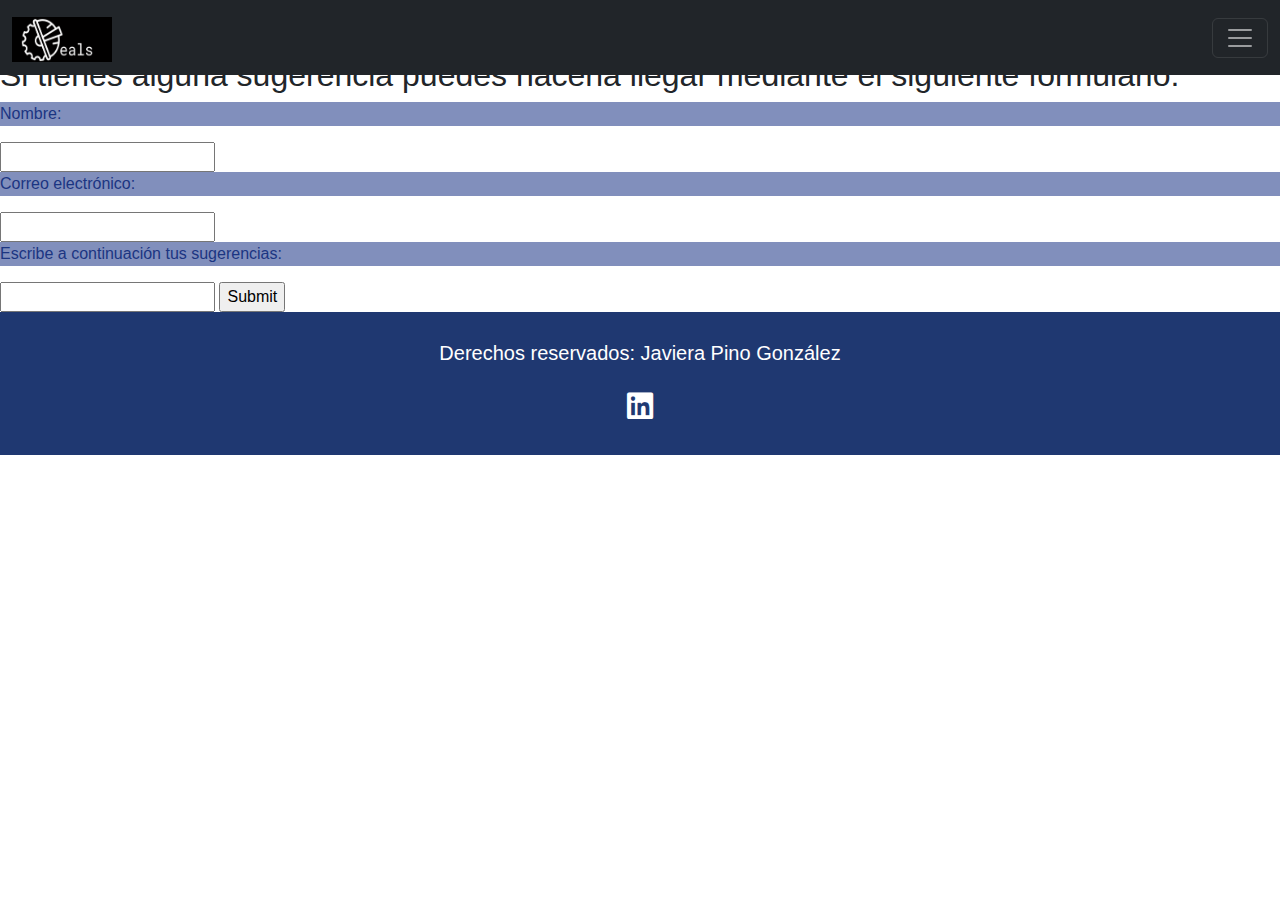
==== pages/contacto.html @ fc63d0df "first commit" ====
<!DOCTYPE html>
<html lang="en">
<head>
    <meta charset="UTF-8">
    <meta name="viewport" content="width=device-width, initial-scale=1.0">
    <title> Contacto </title>
    <!-- Estilos -->
    <link rel="stylesheet" href="../css/style.css">
    <link rel="stylesheet" href="https://cdnjs.cloudflare.com/ajax/libs/font-awesome/6.0.0-beta3/css/all.min.css">
</head>
</head>
<body>
    <link href="https://cdn.jsdelivr.net/npm/bootstrap@5.3.3/dist/css/bootstrap.min.css" rel="stylesheet" integrity="sha384-QWTKZyjpPEjISv5WaRU9OFeRpok6YctnYmDr5pNlyT2bRjXh0JMhjY6hW+ALEwIH" crossorigin="anonymous">
</head>
<body>
    <script src="https://cdn.jsdelivr.net/npm/bootstrap@5.3.3/dist/js/bootstrap.bundle.min.js" integrity="sha384-YvpcrYf0tY3lHB60NNkmXc5s9fDVZLESaAA55NDzOxhy9GkcIdslK1eN7N6jIeHz" crossorigin="anonymous"></script>
    <!-- Menu -->
    <header>
        <nav class="navbar navbar-dark bg-dark fixed-top">
            <div class="container-fluid">
              <a class="navbar-brand" href="index.html"><img src="../images/logo.png" alt="Logo" width="100" height="45" class="d-inline-block align-text-top">
              </a>
              <button class="navbar-toggler" type="button" data-bs-toggle="offcanvas" data-bs-target="#offcanvasDarkNavbar" aria-controls="offcanvasDarkNavbar" aria-label="Toggle navigation">
                <span class="navbar-toggler-icon"></span>
              </button>
              <div class="offcanvas offcanvas-end text-bg-dark" tabindex="-1" id="offcanvasDarkNavbar" aria-labelledby="offcanvasDarkNavbarLabel">
                <div class="offcanvas-header">
                  <h5 class="offcanvas-title" id="offcanvasDarkNavbarLabel">Menú</h5>
                  <button type="button" class="btn-close btn-close-white" data-bs-dismiss="offcanvas" aria-label="Close"></button>
                </div>
                <div class="offcanvas-body">
                  <ul class="navbar-nav justify-content-end flex-grow-1 pe-3">
                    <li class="nav-item">
                      <a class="nav-link" href="../index.html">Inicio</a>
                    </li>
                    <li class="nav-item">
                      <a class="nav-link" href="noticias.html">Noticias</a>
                    </li>
                    <li class="nav-item">
                        <a class="nav-link" href="somos.html">Quiénes somos</a>
                    </li>
                    <li class="nav-item">
                        <a class="nav-link active" href="contacto.html">Contacto</a>
                    </li>
                    <li class="nav-item">
                        <a class="nav-link" href="ingresar.html">Ingresar</a>
                    </li>
                  </ul>
                </div>
              </div>
            </div>
          </nav> 
    </header>
    <!-- Fin Header -->
 <main>
    <h1>Contacto</h1>
    <h2>Si tienes alguna sugerencia puedes hacerla llegar mediante el siguiente formulario:</h2> 
    <p>Nombre: </p>
    <input type="text" name="Ingresa tu nombre" id="nombre_contacto"/>
    <p>Correo electrónico: </p>
    <input type="email" name="Correo electrónico" id="correo_contacto" />
    <p>Escribe a continuación tus sugerencias:
    </p>
    <input type="text" name="Sugerencias..." id="sugerencias" />
    <input type="submit">
 </main>
 <footer> 
    <p>Derechos reservados: Javiera Pino González </p>
    <a class="linkedin" href="https://www.linkedin.com/in/javiera-pino-gonzalez/" > 
        <i class="fa-brands fa-linkedin"></i>
    </a> 
</footer>
</body>
</html>
---- css/style.css ----
* {
  font-family: Verdana, sans-serif;
}
.main { display: grid;
    grid-template-rows: repeat(5, auto);
    grid-template-columns: repeat(12, 1fr);
    grid-gap: 5px;
}
p{
  color: rgb(27, 53, 130);
  background-color: rgb(129, 143, 188);
}
.titulos {
  text-align: center; 
  color: rgb(27, 53, 130);
  letter-spacing: 10px;
  padding-top: 100px;
  grid-column: 3 / 10; 
  grid-row: 1 / 1;
  border: 10px solid #1f3871;
  height: fit-content;
  }
.parrafo-index {
    grid-column: 1 / 6; 
    grid-row: 2 / 3;
    width: 100%;
    height: 60%;
    margin-left: 15%;
    margin-top: 10%;
    padding: 10%;
    text-align: justify;
    }

.img {grid-column: 7 / 13; 
      grid-row: 2 / 3;
      margin-top: 5%;
      height: 80%;
      width: 70%;
      margin-right: 10%;
  }
  .titulo-tratos{
    grid-column: 2 / 12; 
    grid-row: 3 / 3;
    color: rgb(27, 53, 130);
    border: 5px solid #1f3871;
    height: fit-content;
    font-family: Verdana, sans-serif;
    text-align: center}

  .tratos{ grid-column: 2 / 12; 
    grid-row: 3 / 4;
    margin-top: 10%;
    width: 100%;
    height: fit-content;
    padding: 5%;
    text-align: justify;
  }
  .imagen-dos-index {
      grid-column: 2 / 7; 
      grid-row: 4 / 4;
      max-height: 90%;
      width: 70%;
  }
  .imagen-tres-index {
      grid-column: 8 / 13; 
      grid-row: 4 / 4; 
      max-height: 90%;
      width: 70%;
  }
/*  Noticias  */
.img-noticia-uno, .img-noticia-dos, .img-noticia-tres {
  grid-column: 1 / 6;
  max-width: 90%;
  padding: 10%;
  margin-top: 10%;
}
.img-noticia-uno {
  grid-row: 2 / 2;
}

.img-noticia-dos {
  grid-row: 3 / 3;
}

.img-noticia-tres {
  grid-row: 4 / 4;
}
.noticia-uno, .noticia-dos, .noticia-tres {
  grid-column: 6 / 13;
  max-width: 90%;
  padding: 10%;
  max-height: 90%;
  margin-top: 10%;
  height: fit-content;
}
.noticia-uno {
  grid-row: 2 / 2;
}
.noticia-dos {
  grid-row: 3 / 3;
}
.noticia-tres {
  grid-row: 4 / 4;
}
.leer-mas-uno, .leer-mas-tres      
  {padding-top: 20%;
  font-size: 20px;
  text-align: center;
  width: 100%;
  height: 80%;
  grid-column: 4 / 10; 
  grid-row: 3/ 4
 }

.leer-mas-tres {
  grid-row: 4 / 5;
  padding-top: 65%;
  padding-left: 70%;
} 
/*  Somos  */
.parrafo-uno, .parrafo-dos, .parrafo-tres {
  font-style: normal;
  width: 100%;
  height: 95%;
  padding: 10%;
  text-align: justify;
}
.parrafo-uno {
  grid-column: 1 / 4;
  grid-row: 2 / 4;
  margin-left: 20%;
}
.parrafo-dos {
  grid-column: 5 / 8;
  grid-row: 2 / 4;
  margin-left: 10%;
}
.parrafo-tres {
  grid-column: 9 / 12;
  grid-row: 2 / 4;
}

.imagen-somos {
  grid-row: 4 / 5;
  grid-column: 5 / 9;
  height: 400px;
  margin-bottom: 10%;
}

.contacto {
  grid-row: 3 / 3;
  grid-column: 11 / 12;
  font-size: 150%;
  margin-bottom: 30%;
}

/*  Ingresar  */
.imagen-ingresar {
  grid-column: 1/8;
  grid-row: 2/5;
  width: 90%;
  padding-left: 30%;
  } 
.usuario {
  margin-top: 10% ;
  font-size: 40px;
  padding-top: 10%;
  grid-column: 8/12;
  text-align: center;
  grid-row: 2/5;
  }
.input-uno-ingresar {
  grid-column: 9/13;
  grid-row: 2/3;
  height: 100%;
  margin-top: 35%;}
.contrasena{
  font-size: 40px;
  grid-column: 8/12;
  text-align: center;
  grid-row: 3/4;
  }
.input-dos-ingresar {
  grid-column: 9/13;
  grid-row: 3/4;
  margin-top: 20%;
}

.ingresar {
  grid-column: 8/12;
  grid-row: 4/4;
  text-align: center;
  padding-top: 5%;
}
footer{
  padding: 2%;
  font-size: 20px;
  text-align: center;
  font-style: normal;
  background-color: #1f3871}
footer p {
  background-color: #1f3871;
  color: white;
}

.linkedin {
  color: white;
  text-decoration: none;
  background-color: #1f3871;
  font-size: 30px;
}
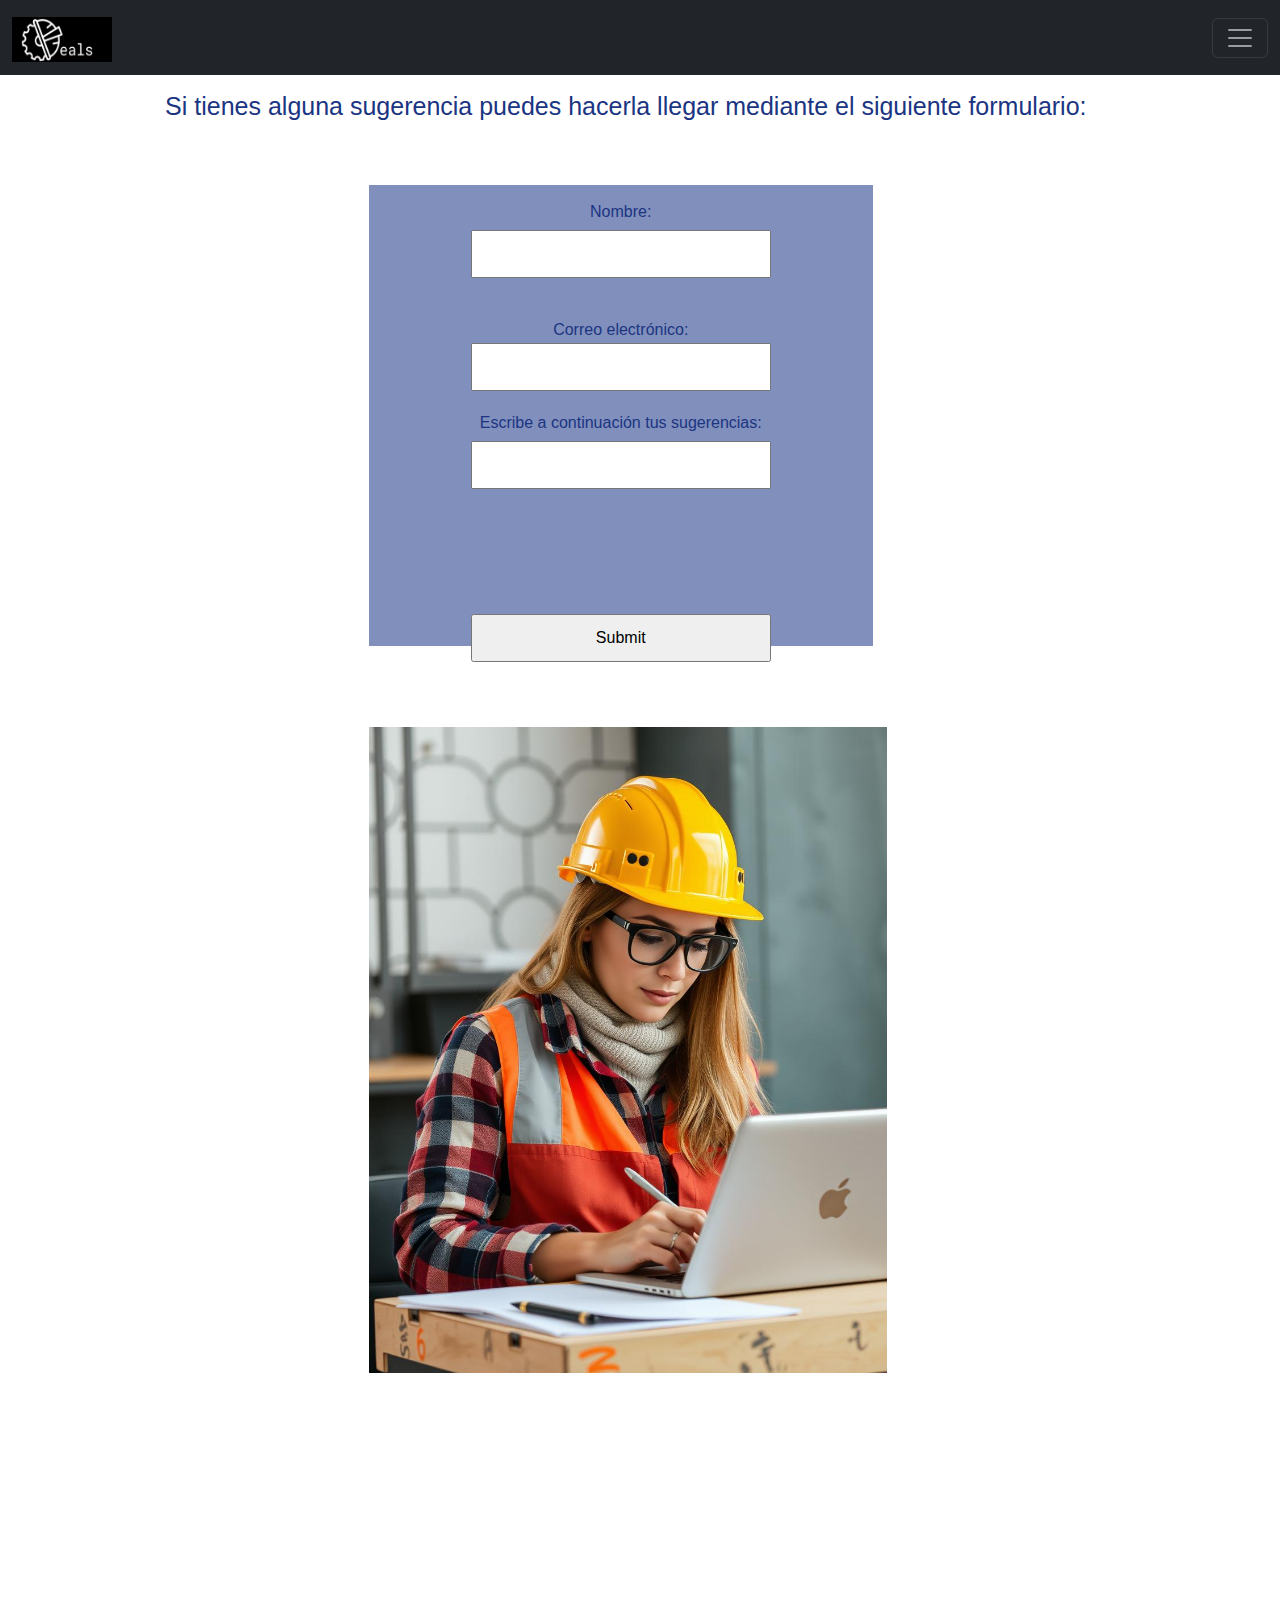
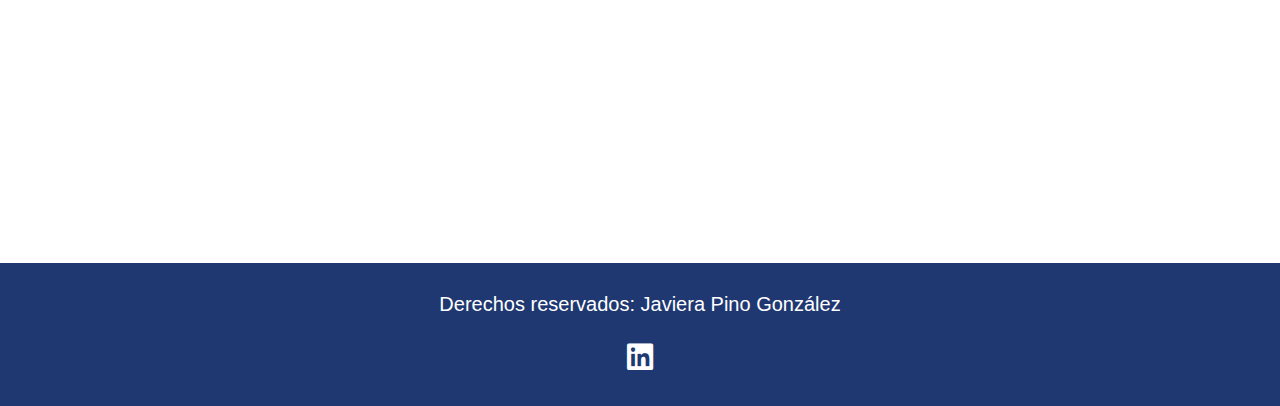
==== commit 62fd8c0b: "segunda preentrega" ====
--- a/pages/contacto.html
+++ b/pages/contacto.html
@@ -1,12 +1,15 @@
 <!DOCTYPE html>
 <html lang="en">
 <head>
-    <meta charset="UTF-8">
-    <meta name="viewport" content="width=device-width, initial-scale=1.0">
-    <title> Contacto </title>
-    <!-- Estilos -->
-    <link rel="stylesheet" href="../css/style.css">
-    <link rel="stylesheet" href="https://cdnjs.cloudflare.com/ajax/libs/font-awesome/6.0.0-beta3/css/all.min.css">
+  <meta charset="UTF-8">
+  <meta name="viewport" content="width=device-width, initial-scale=1.0">
+  <title> Contacto - Deals </title>
+  <meta name="description"content="Plataforma creada para organizar tratos en construcción en Chile">
+  <meta name="keywords"
+  content="construcción, tratos, plataforma, pagos, web, obras, contacto"> 
+ <!-- Estilos -->
+  <link rel="stylesheet" href="../css/style.css">
+  <link rel="stylesheet" href="https://cdnjs.cloudflare.com/ajax/libs/font-awesome/6.0.0-beta3/css/all.min.css">
 </head>
 </head>
 <body>
@@ -18,7 +21,7 @@
     <header>
         <nav class="navbar navbar-dark bg-dark fixed-top">
             <div class="container-fluid">
-              <a class="navbar-brand" href="index.html"><img src="../images/logo.png" alt="Logo" width="100" height="45" class="d-inline-block align-text-top">
+              <a class="navbar-brand" href="../index.html"><img src="../images/logo.png" alt="Logo" width="100" height="45" class="d-inline-block align-text-top">
               </a>
               <button class="navbar-toggler" type="button" data-bs-toggle="offcanvas" data-bs-target="#offcanvasDarkNavbar" aria-controls="offcanvasDarkNavbar" aria-label="Toggle navigation">
                 <span class="navbar-toggler-icon"></span>
@@ -52,22 +55,23 @@
           </nav> 
     </header>
     <!-- Fin Header -->
- <main>
-    <h1>Contacto</h1>
-    <h2>Si tienes alguna sugerencia puedes hacerla llegar mediante el siguiente formulario:</h2> 
-    <p>Nombre: </p>
-    <input type="text" name="Ingresa tu nombre" id="nombre_contacto"/>
-    <p>Correo electrónico: </p>
-    <input type="email" name="Correo electrónico" id="correo_contacto" />
-    <p>Escribe a continuación tus sugerencias:
-    </p>
-    <input type="text" name="Sugerencias..." id="sugerencias" />
-    <input type="submit">
- </main>
+    <main class="main-contacto">
+      <h1>Contacto</h1>
+      <img class="imagen-contacto" src="../images/contacto.png" alt="persona de la construcción escribiendo un correo electronico">
+      <h2 class="dudas">Si tienes alguna sugerencia puedes hacerla llegar mediante el siguiente formulario:</h2> 
+      <p class="nombre"> Nombre: </p>
+      <input class="input-uno" type="text" name="Ingresa tu nombre" id="nombre_contacto"/>
+      <p class="correo">Correo electrónico: </p>
+      <input class="input-dos" type="email" name="Correo electrónico" id="correo_contacto" />
+      <p class="escribe">Escribe a continuación tus sugerencias:
+      </p>
+      <input class="input-tres" type="text" name="Sugerencias..." id="sugerencias" />
+      <input class="enviar" type="submit">
+   </main>
  <footer> 
     <p>Derechos reservados: Javiera Pino González </p>
     <a class="linkedin" href="https://www.linkedin.com/in/javiera-pino-gonzalez/" > 
-        <i class="fa-brands fa-linkedin"></i>
+      <i class="fa-brands fa-linkedin"></i>
     </a> 
 </footer>
 </body>
--- a/css/style.css
+++ b/css/style.css
@@ -163,7 +163,7 @@
   } 
 .usuario {
   margin-top: 10% ;
-  font-size: 40px;
+  font-size: 30px;
   padding-top: 10%;
   grid-column: 8/12;
   text-align: center;
@@ -175,7 +175,7 @@
   height: 100%;
   margin-top: 35%;}
 .contrasena{
-  font-size: 40px;
+  font-size: 30px;
   grid-column: 8/12;
   text-align: center;
   grid-row: 3/4;
@@ -192,6 +192,70 @@
   text-align: center;
   padding-top: 5%;
 }
+
+/*  Contacto  */
+.main-contacto { display: grid;
+  grid-template-rows: repeat(8, auto);
+  grid-template-columns: repeat(12, 1fr);
+  grid-gap: 5px;
+}
+
+.imagen-contacto {
+  padding-top: 10%;
+  grid-column: 4/10;
+  grid-row: 8/8;
+  height: 59%;
+}
+.dudas {
+  grid-column: 2/12;
+  grid-row: 2/2;
+  font-size: 25px;
+  margin-top: 3%;
+  color: rgb(27, 53, 130);
+  }
+.nombre, .correo, .escribe {
+      font-style: normal;
+      text-align: center;
+      grid-column: 4 / 9; 
+      padding: 3%;
+    }
+.nombre {
+      margin-top: 10%;
+      grid-row: 3 / 8;
+    }
+  
+.correo {
+      margin-top: 4%;
+      grid-row: 5 / 5;
+    }
+
+.escribe {
+      grid-row: 6 / 6;
+    }
+.input-uno, .input-dos, .input-tres, .enviar {
+      grid-column: 5 / 8; 
+      width: 100%; 
+      padding: 10px;
+    }
+.input-uno {
+      grid-row: 4/4;
+      margin-top: 30%;
+  }
+.input-dos {
+      grid-row: 5/5;
+      margin-top: 20%;
+  }
+.input-tres {
+      grid-row: 6/6;
+      width: 100%;
+      margin-top: 15%;
+  }
+  
+.enviar {
+      grid-row: 7/7;
+      margin-top: 40%;
+      width: 100%;}  
+
 footer{
   padding: 2%;
   font-size: 20px;
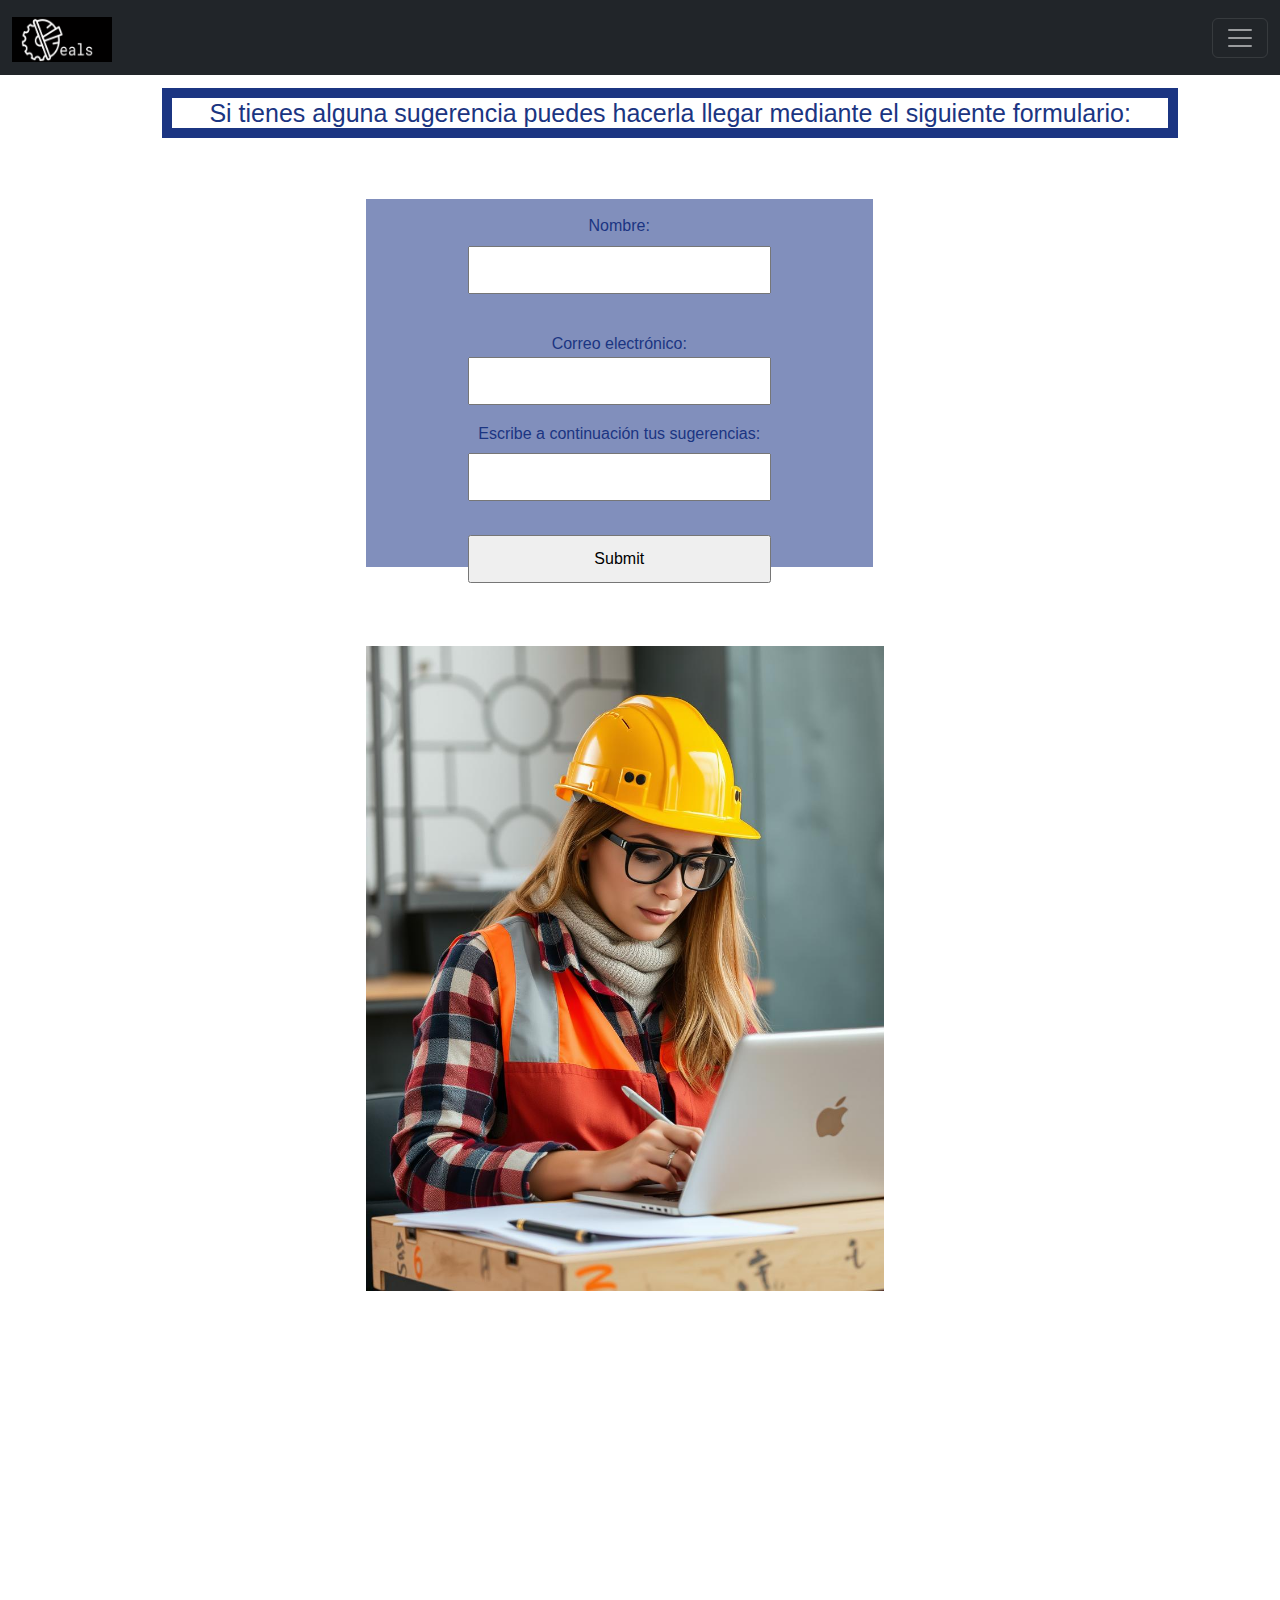
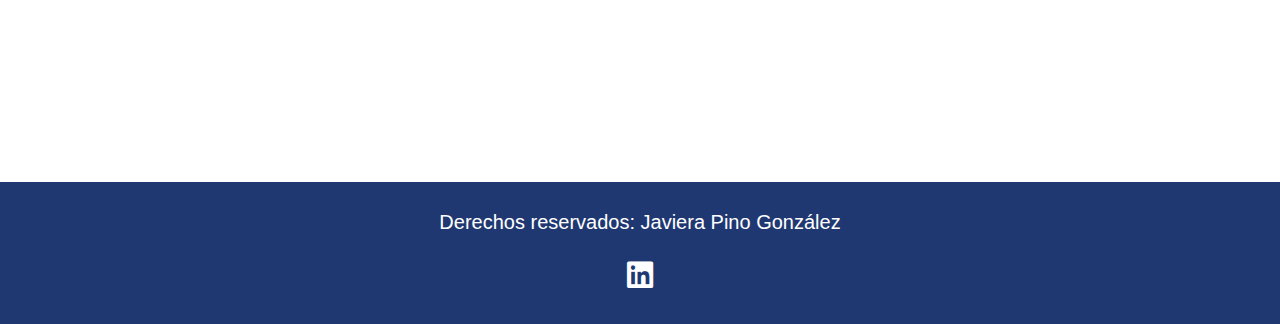
==== commit 7658a9cf: "entrega tres, scss" ====
--- a/pages/contacto.html
+++ b/pages/contacto.html
@@ -8,7 +8,7 @@
   <meta name="keywords"
   content="construcción, tratos, plataforma, pagos, web, obras, contacto"> 
  <!-- Estilos -->
-  <link rel="stylesheet" href="../css/style.css">
+  <link rel="stylesheet" href="../estilos/style.css">
   <link rel="stylesheet" href="https://cdnjs.cloudflare.com/ajax/libs/font-awesome/6.0.0-beta3/css/all.min.css">
 </head>
 </head>
--- a/estilos/style.css
+++ b/estilos/style.css
@@ -0,0 +1,593 @@
+* {
+  font-family: Verdana, sans-serif;
+}
+
+.parrafo-index {
+  grid-column: 1/6;
+  grid-row: 2/3;
+  margin-left: 15%;
+  margin-top: 10%;
+  padding: 10%;
+  text-align: justify;
+}
+@media (max-width: 768px) {
+  .parrafo-index {
+    width: 90%;
+    grid-column: 1/12;
+    grid-row: 2/2;
+  }
+}
+
+.tratos {
+  grid-column: 2/12;
+  grid-row: 3/4;
+  margin-top: 10%;
+  width: 100%;
+  height: -moz-fit-content;
+  height: fit-content;
+  padding: 5%;
+  text-align: justify;
+}
+@media (max-width: 768px) {
+  .tratos {
+    width: 90%;
+    grid-column: 1/12;
+    grid-row: 4/4;
+    margin-left: 15%;
+  }
+}
+
+.img {
+  grid-column: 8/13;
+  grid-row: 2/3;
+  margin-top: 5%;
+  height: 80%;
+  width: 70%;
+  margin-right: 10%;
+}
+@media (max-width: 768px) {
+  .img {
+    width: 0%;
+  }
+}
+
+.imagen-dos-index {
+  grid-column: 2/7;
+  grid-row: 4/4;
+  max-height: 90%;
+  width: 70%;
+}
+@media (max-width: 768px) {
+  .imagen-dos-index {
+    width: 70%;
+    margin-left: 20%;
+    grid-column: 1/13;
+    grid-row: 5/5;
+  }
+}
+
+.imagen-tres-index {
+  grid-column: 8/13;
+  grid-row: 4/4;
+  max-height: 90%;
+  width: 70%;
+}
+@media (max-width: 768px) {
+  .imagen-tres-index {
+    width: 0%;
+  }
+}
+
+.animacion {
+  color: aquamarine;
+  text-align: center;
+  animation-name: zoomzoom;
+  animation-iteration-count: infinite;
+  animation-duration: 4s;
+  animation-delay: 1s;
+  grid-row: 5/6;
+  grid-column: 4/10;
+}
+
+@keyframes zoomzoom {
+  0% {
+    color: rgb(27, 53, 130);
+  }
+  25% {
+    color: aquamarine;
+    transform: rotate 45deg;
+  }
+  50% {
+    color: rgb(27, 53, 130);
+    transform: rotate 90deg;
+  }
+  75% {
+    color: aquamarine;
+    transform: scaleX(3);
+  }
+  100% {
+    color: rgb(129, 143, 188);
+  }
+}
+.img-noticia-uno, .img-noticia-dos, .img-noticia-tres {
+  grid-column: 1/6;
+  max-width: 90%;
+  padding: 10%;
+  margin-top: 10%;
+}
+@media (max-width: 768px) {
+  .img-noticia-uno, .img-noticia-dos, .img-noticia-tres {
+    width: 100%;
+    grid-column: 2/13;
+  }
+}
+
+.img-noticia-uno {
+  grid-row: 2/2;
+}
+@media (max-width: 768px) {
+  .img-noticia-uno {
+    grid-row: 2/2;
+  }
+}
+
+.img-noticia-dos {
+  grid-row: 3/3;
+}
+@media (max-width: 768px) {
+  .img-noticia-dos {
+    grid-row: 4/4;
+  }
+}
+
+.img-noticia-tres {
+  grid-row: 4/4;
+}
+@media (max-width: 768px) {
+  .img-noticia-tres {
+    grid-row: 6/6;
+  }
+}
+
+.noticia-uno, .noticia-dos, .noticia-tres {
+  grid-column: 6/13;
+  max-width: 90%;
+  padding: 10%;
+  max-height: 90%;
+  margin-top: 10%;
+  height: -moz-fit-content;
+  height: fit-content;
+}
+@media (max-width: 768px) {
+  .noticia-uno, .noticia-dos, .noticia-tres {
+    width: 90%;
+    grid-column: 1/12;
+    margin-left: 15%;
+  }
+}
+
+.noticia-uno {
+  grid-row: 2/2;
+}
+@media (max-width: 768px) {
+  .noticia-uno {
+    width: 90%;
+    grid-row: 3/3;
+  }
+}
+
+.noticia-dos {
+  grid-row: 3/3;
+}
+@media (max-width: 768px) {
+  .noticia-dos {
+    width: 90%;
+    grid-row: 5/5;
+  }
+}
+
+.noticia-tres {
+  grid-row: 4/4;
+}
+@media (max-width: 768px) {
+  .noticia-tres {
+    width: 90%;
+    grid-row: 7/7;
+  }
+}
+
+.leer-mas-uno, .leer-mas-tres {
+  font-size: 20px;
+  padding-top: 65%;
+  padding-left: 70%;
+  text-align: center;
+  width: 100%;
+  height: 80%;
+  grid-column: 4/10;
+  grid-row: 2/3;
+}
+
+.leer-mas-tres {
+  grid-row: 4/5;
+}
+
+.parrafo-uno, .parrafo-dos, .parrafo-tres {
+  font-style: normal;
+  width: 100%;
+  height: 95%;
+  padding: 10%;
+  text-align: justify;
+}
+@media (max-width: 768px) {
+  .parrafo-uno, .parrafo-dos, .parrafo-tres {
+    width: 90%;
+  }
+}
+
+.parrafo-uno {
+  grid-column: 1/4;
+  grid-row: 2/4;
+  margin-left: 20%;
+}
+@media (max-width: 768px) {
+  .parrafo-uno {
+    grid-row: 2/2;
+    grid-column: 2/12;
+    margin-left: 10%;
+  }
+}
+
+.parrafo-dos {
+  grid-column: 5/8;
+  grid-row: 2/4;
+  margin-left: 10%;
+}
+@media (max-width: 768px) {
+  .parrafo-dos {
+    grid-row: 3/3;
+    grid-column: 2/12;
+  }
+}
+
+.parrafo-tres {
+  grid-column: 9/12;
+  grid-row: 2/4;
+}
+@media (max-width: 768px) {
+  .parrafo-tres {
+    grid-row: 4/4;
+    grid-column: 2/12;
+    margin-left: 10%;
+  }
+}
+
+.imagen-somos {
+  grid-row: 4/5;
+  grid-column: 5/9;
+  height: 400px;
+  margin-bottom: 10%;
+}
+@media (max-width: 768px) {
+  .imagen-somos {
+    grid-row: 5/5;
+    grid-column: 2/12;
+    margin-left: 10%;
+  }
+}
+
+.contacto {
+  grid-row: 3/3;
+  grid-column: 11/12;
+  font-size: 150%;
+  margin-bottom: 30%;
+}
+
+.main-contacto {
+  display: grid;
+  grid-template-rows: repeat(8, auto);
+  grid-template-columns: repeat(12, 1fr);
+  grid-gap: 2px;
+}
+@media (max-width: 768px) {
+  .main-contacto {
+    grid-template-rows: auto;
+    grid-template-columns: repeat(6, auto);
+  }
+}
+
+.imagen-contacto {
+  padding-top: 10%;
+  grid-column: 4/10;
+  grid-row: 8/8;
+  height: 59%;
+}
+@media (max-width: 768px) {
+  .imagen-contacto {
+    height: 0%;
+  }
+}
+
+.dudas {
+  grid-column: 2/12;
+  grid-row: 2/2;
+  font-size: 25px;
+  margin-top: 3%;
+  color: rgb(27, 53, 130);
+}
+@media (max-width: 768px) {
+  .dudas {
+    font-size: 20px;
+    grid-column: 1/7;
+  }
+}
+
+.nombre, .correo, .escribe {
+  font-style: normal;
+  text-align: center;
+  grid-column: 4/9;
+  padding: 3%;
+}
+@media (max-width: 768px) {
+  .nombre, .correo, .escribe {
+    grid-column: 1/7;
+  }
+}
+
+.nombre {
+  margin-top: 10%;
+  grid-row: 3/8;
+}
+@media (max-width: 768px) {
+  .nombre {
+    grid-row: 3;
+  }
+}
+
+.correo {
+  margin-top: 4%;
+  grid-row: 5;
+}
+@media (max-width: 768px) {
+  .correo {
+    grid-row: 5;
+  }
+}
+
+.escribe {
+  grid-row: 6;
+}
+@media (max-width: 768px) {
+  .escribe {
+    grid-row: 7;
+  }
+}
+
+.input-uno, .input-dos, .input-tres, .enviar {
+  grid-column: 5/8;
+  width: 100%;
+  padding: 10px;
+}
+@media (max-width: 768px) {
+  .input-uno, .input-dos, .input-tres, .enviar {
+    grid-column: 1/7;
+  }
+}
+
+.input-uno {
+  grid-row: 4;
+  margin-top: 6rem;
+}
+@media (max-width: 768px) {
+  .input-uno {
+    grid-row: 4;
+  }
+}
+
+.input-dos {
+  grid-row: 5;
+  margin-top: 20%;
+}
+@media (max-width: 768px) {
+  .input-dos {
+    grid-row: 6;
+  }
+}
+
+.input-tres {
+  grid-row: 6;
+  width: 100%;
+  margin-top: 15%;
+}
+@media (max-width: 768px) {
+  .input-tres {
+    grid-row: 8/8;
+  }
+}
+
+.enviar {
+  grid-row: 7;
+  margin-top: 2rem;
+  width: 100%;
+}
+@media (max-width: 768px) {
+  .enviar {
+    grid-row: 9;
+    width: auto;
+  }
+}
+
+.imagen-ingresar {
+  grid-column: 1/8;
+  grid-row: 2/5;
+  width: 90%;
+  padding-left: 30%;
+}
+@media (max-width: 768px) {
+  .imagen-ingresar {
+    grid-column: 1/-1;
+    grid-row: 8;
+    padding-left: 0;
+    width: 100%;
+  }
+}
+
+.usuario {
+  margin-top: 10%;
+  font-size: 30px;
+  padding-top: 10%;
+  grid-column: 8/12;
+  text-align: center;
+  grid-row: 2/5;
+}
+@media (max-width: 768px) {
+  .usuario {
+    grid-column: 1/-1;
+    grid-row: 2;
+    margin-top: 20px;
+    font-size: 20px;
+  }
+}
+
+.input-uno-ingresar {
+  grid-column: 9/13;
+  grid-row: 2/3;
+  height: 100%;
+  margin-top: 35%;
+}
+@media (max-width: 768px) {
+  .input-uno-ingresar {
+    grid-column: 1/-1;
+    grid-row: 3;
+    margin-top: 0;
+    height: auto;
+  }
+}
+
+.contrasena {
+  font-size: 30px;
+  grid-column: 8/12;
+  text-align: center;
+  grid-row: 3/4;
+}
+@media (max-width: 768px) {
+  .contrasena {
+    grid-column: 1/-1;
+    grid-row: 4;
+    font-size: 20px;
+  }
+}
+
+.input-dos-ingresar {
+  grid-column: 9/13;
+  grid-row: 3/4;
+  margin-top: 20%;
+}
+@media (max-width: 768px) {
+  .input-dos-ingresar {
+    grid-column: 1/-1;
+    grid-row: 5;
+    margin-top: 0;
+  }
+}
+
+.ingresar {
+  grid-column: 8/12;
+  grid-row: 4/4;
+  text-align: center;
+  padding-top: 5%;
+}
+@media (max-width: 768px) {
+  .ingresar {
+    grid-column: 1/-1;
+    grid-row: 6;
+    padding-top: 1rem;
+  }
+}
+
+.main {
+  display: grid;
+  grid-template-rows: repeat(5, auto);
+  grid-template-columns: repeat(12, 1fr);
+  grid-gap: 5px;
+}
+@media (max-width: 768px) {
+  .main {
+    grid-template-rows: repeat(8, auto);
+  }
+}
+
+p {
+  color: rgb(27, 53, 130);
+  text-align: justify;
+  letter-spacing: 0;
+  background-color: rgb(129, 143, 188);
+  font-family: Verdana, sans-serif;
+}
+
+.titulos {
+  color: rgb(27, 53, 130);
+  text-align: center;
+  letter-spacing: 10px;
+  padding-top: 100px;
+  grid-column: 3/10;
+  grid-row: 1/1;
+  border: 10px solid rgb(27, 53, 130);
+  height: -moz-fit-content;
+  height: fit-content;
+}
+@media (max-width: 768px) {
+  .titulos {
+    width: 100%;
+    grid-column: 2/12;
+    grid-row: 1/1;
+  }
+}
+
+h2 {
+  grid-column: 2/11;
+  grid-row: 3/3;
+  color: rgb(27, 53, 130);
+  border: 10px solid rgb(27, 53, 130);
+  height: -moz-fit-content;
+  height: fit-content;
+  font-family: Verdana, sans-serif;
+  text-align: center;
+}
+@media (max-width: 768px) {
+  h2 {
+    width: 90%;
+    grid-column: 2/13;
+  }
+}
+
+footer {
+  padding: 2%;
+  font-size: 20px;
+  font-style: normal;
+  text-align: center;
+  background-color: #1f3871;
+}
+footer p {
+  background-color: #1f3871;
+  color: white;
+  text-align: center;
+}
+footer .linkedin {
+  color: white;
+  text-decoration: none;
+  font-size: 30px;
+}
+
+html {
+  font-size: 16px;
+}
+@media (max-width: 768px) {
+  html {
+    font-size: 14px;
+  }
+}
+@media (max-width: 1024px) {
+  html {
+    font-size: 15px;
+  }
+}/*# sourceMappingURL=style.css.map */